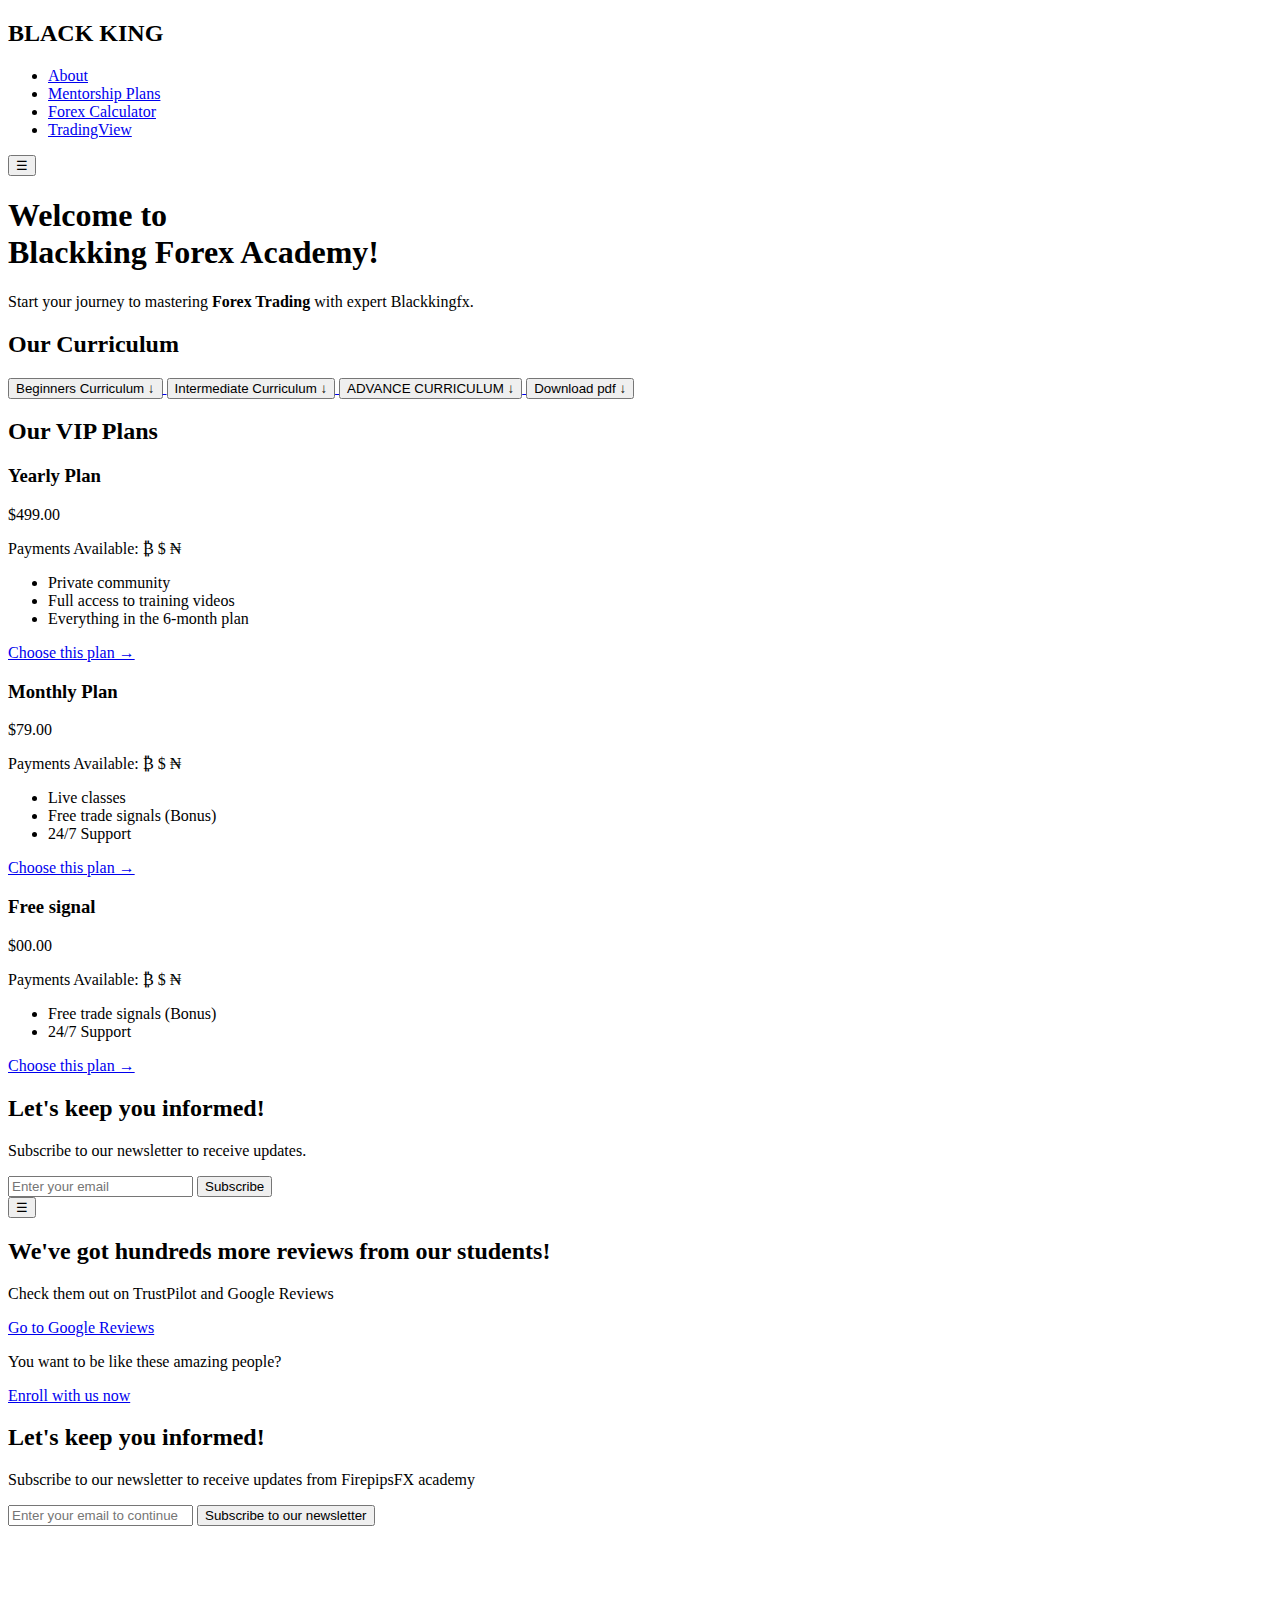
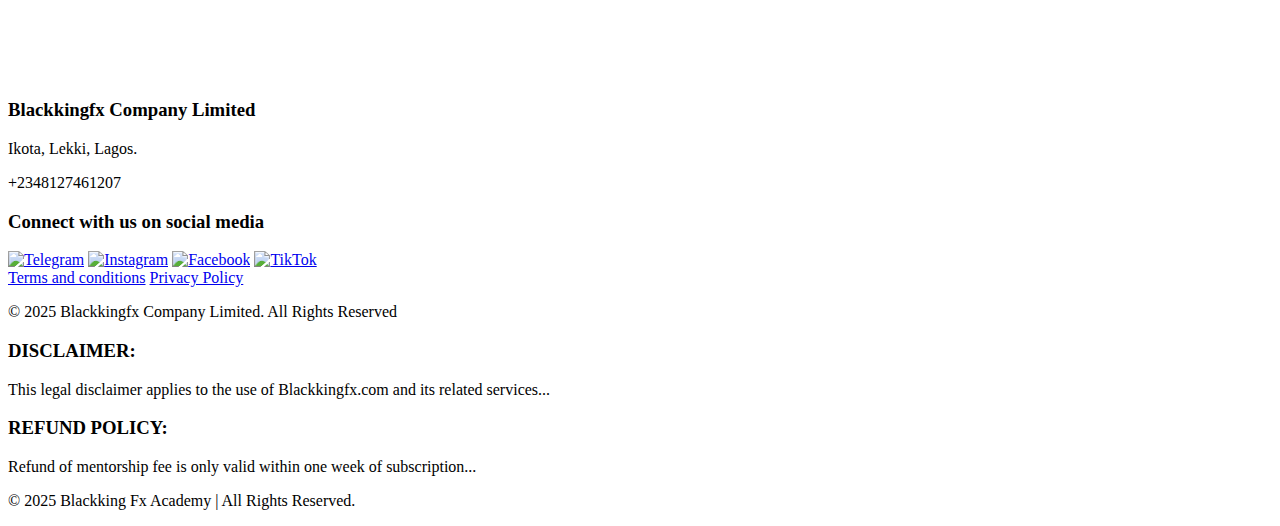
==== index.html @ 3d15aeae "Add files via upload" ====
<!DOCTYPE html>
<html lang="en">
<head>
    <meta charset="UTF-8">
    <meta name="viewport" content="width=device-width, initial-scale=1.0">
    <title>Black king Forex Academy</title>
    <link rel="stylesheet" href="page1.css">
    <script defer src="page1.js"></script>
</head>
<body>

    <!-- Header Section -->
    <header>
        <div class="logo">
            <b><H2>BLACK KING</H2></b>
        </div>
        <nav>
            <ul>
                <li><a href="../fx website/poli/page1.html">About</a>
                </li>
                <li><a href="#">Mentorship Plans</a></li>
                <li><a href="./poli/page4.html">Forex Calculator</a></li>
                <li><a href="./poli/PAGE3.html"> TradingView</a></li>
            </ul>
        </nav>
        <button class="menu-btn">☰</button>
    </header>

    <!-- Hero Section -->
    <section class="hero">
        <div class="overlay"></div>
        <div class="hero-content">
            <h1>Welcome to <br><span>Blackking Forex Academy!</span></h1>
            <p>Start your journey to mastering <strong>Forex Trading</strong> with expert Blackkingfx.</p>
            
        </div>
    </section>

    <!-- Curriculum Section -->
    <section class="curriculum">
        <h2>Our Curriculum</h2>
        <div class="grid">
            <a href="./doc/BEGINNERS CURRICULUM.pdf" Beginners Curriculum="./doc/BEGINNERS CURRICULUM.pdf">
            <button>Beginners Curriculum ↓</button>
        </a>
        <a href="./doc/INTERMEDIATE CURRICULUM.pdf" Intermediate Curriculum="./doc/INTERMEDIATE CURRICULUM.pdf">
            <button>Intermediate Curriculum ↓</button>
</a>
<a href="./doc/ADVANCE CURRICULUM.pdf" Intermediate Curriculum="./doc/ADVANCE CURRICULUM.pdf">
            <button>ADVANCE CURRICULUM ↓</button>
</a>
            <a href="./doc/BLACK-KING.docx" download="./doc/BLACK-KING.docx">
            <button>Download    pdf ↓</button>
            </a>
        </div>
    </section>

    <!-- Pricing Section -->
    <section class="pricing">
        <h2>Our VIP <span>Plans</span></h2>
        <div class="plan">
            <h3>Yearly Plan</h3>
            <p class="price">$499.00</p>
            <p>Payments Available: ₿ $ ₦</p>
            <ul>
                <li>Private community</li>
                <li>Full access to training videos</li>
                <li>Everything in the 6-month plan</li>
            </ul>
            <a href="./deposit/deposit.html" class="cta-btn">Choose this plan →</a>
        </div>
        <div class="plan">
            <h3>Monthly Plan</h3>
            <p class="price">$79.00</p>
            <p>Payments Available: ₿ $ ₦</p>
            <ul>
                
                <li>Live classes</li>
                <li>Free trade signals (Bonus)</li>
               
                <li>24/7 Support</li>
            </ul>
            <a href="./deposit/deposit.html" class="cta-btn">Choose this plan →</a>
        </div>
        <div class="plan">
            <h3>Free signal</h3>
            <p class="price">$00.00</p>
            <p>Payments Available: ₿ $ ₦</p>
            <ul>
                
                <li>Free trade signals (Bonus)</li>
               
                <li>24/7 Support</li>
            </ul>
            <a href="./whatsapp/whatsapp.html" class="cta-btn">Choose this plan →</a>
        </div>
    </section>

    <!-- Newsletter Section -->
    <section class="newsletter">
        <h2>Let's keep you <span>informed!</span></h2>
        <p>Subscribe to our newsletter to receive updates.</p>
        <form>
            <input type="email" placeholder="Enter your email">
            <button type="submit">Subscribe</button>
        </form>
    </section>
    <header>
        
        <nav>
            <button class="menu-btn">&#9776;</button>
        </nav>
    </header>

    <section class="reviews">
        <h2>We've got hundreds more reviews from our students!</h2>
        <p>Check them out on TrustPilot and Google Reviews</p>
        <div class="review-links">
            <a href="https://www.instagram.com/black_king_himself/" class="google">Go to Google Reviews</a>
        </div>
        <div class="cta">
            <p>You want to be like these amazing people?</p>
            <a href="deposit/deposit.html" class="enroll-btn">Enroll with us now</a>
        </div>
    </section>

    <section class="newsletter">
        <h2>Let's keep you <span>informed!</span></h2>
        <p>Subscribe to our newsletter to receive updates from FirepipsFX academy</p>
        <form>
            <input type="email" placeholder="Enter your email to continue">
            <button type="submit">Subscribe to our newsletter</button>
        </form>
    </section>

    <footer>
        <div class="footer-links">
            <video autoplay loop muted>
                <source src="./img/bg-chc.mp4" type="video/mp4">
            </video>
           
        </div>

        <div class="contact">
            <h3>Blackkingfx Company Limited</h3>
            <p>Ikota, Lekki, Lagos.</p>
            <p>+2348127461207</p>
        </div>

        <div class="social-media">
            <h3>Connect with us on social media</h3>
            <div class="icons">
                <a href="https://t.me/Black_king207"><img src="./img/telegram-logo-telegram-icon-transparent-telegram-icon-rounded-free-png.webp" alt="Telegram"></a>
                <a href="https://www.instagram.com/black_king_himself?igsh=MTcyZ3lva2tya2U4aw%3D%3D&utm_source=qr"><img src="./img/instagram-logo-instagram-icon-transparent-free-png.webp" alt="Instagram"></a>
                <a href="https://www.facebook.com/share/18bbsJBydD/?mibextid=wwXIfr"><img src="./img/OIP.jpeg" alt="Facebook"></a>
                <a href="https://www.tiktok.com/@black_king_real?_t=ZM-8v2HAKqWC9P&_r=1"><img src="./img/R.png" alt="TikTok"></a>
            </div>
        </div>

        <div class="legal">
            <a href="#">Terms and conditions</a>
            <a href="#">Privacy Policy</a>
            <p>&copy; 2025 Blackkingfx Company Limited. All Rights Reserved</p>
        </div>

        <div class="disclaimer">
            <h3>DISCLAIMER:</h3>
            <p>This legal disclaimer applies to the use of  Blackkingfx.com and its related services...</p>
        </div>

        <div class="refund-policy">
            <h3>REFUND POLICY:</h3>
            <p>Refund of mentorship fee is only valid within one week of subscription...</p>
        </div>
    </footer>


    <!-- Footer Section -->
    <footer>
        <p>© 2025 Blackking Fx Academy | All Rights Reserved.</p>
    </footer>

</body>
</html>
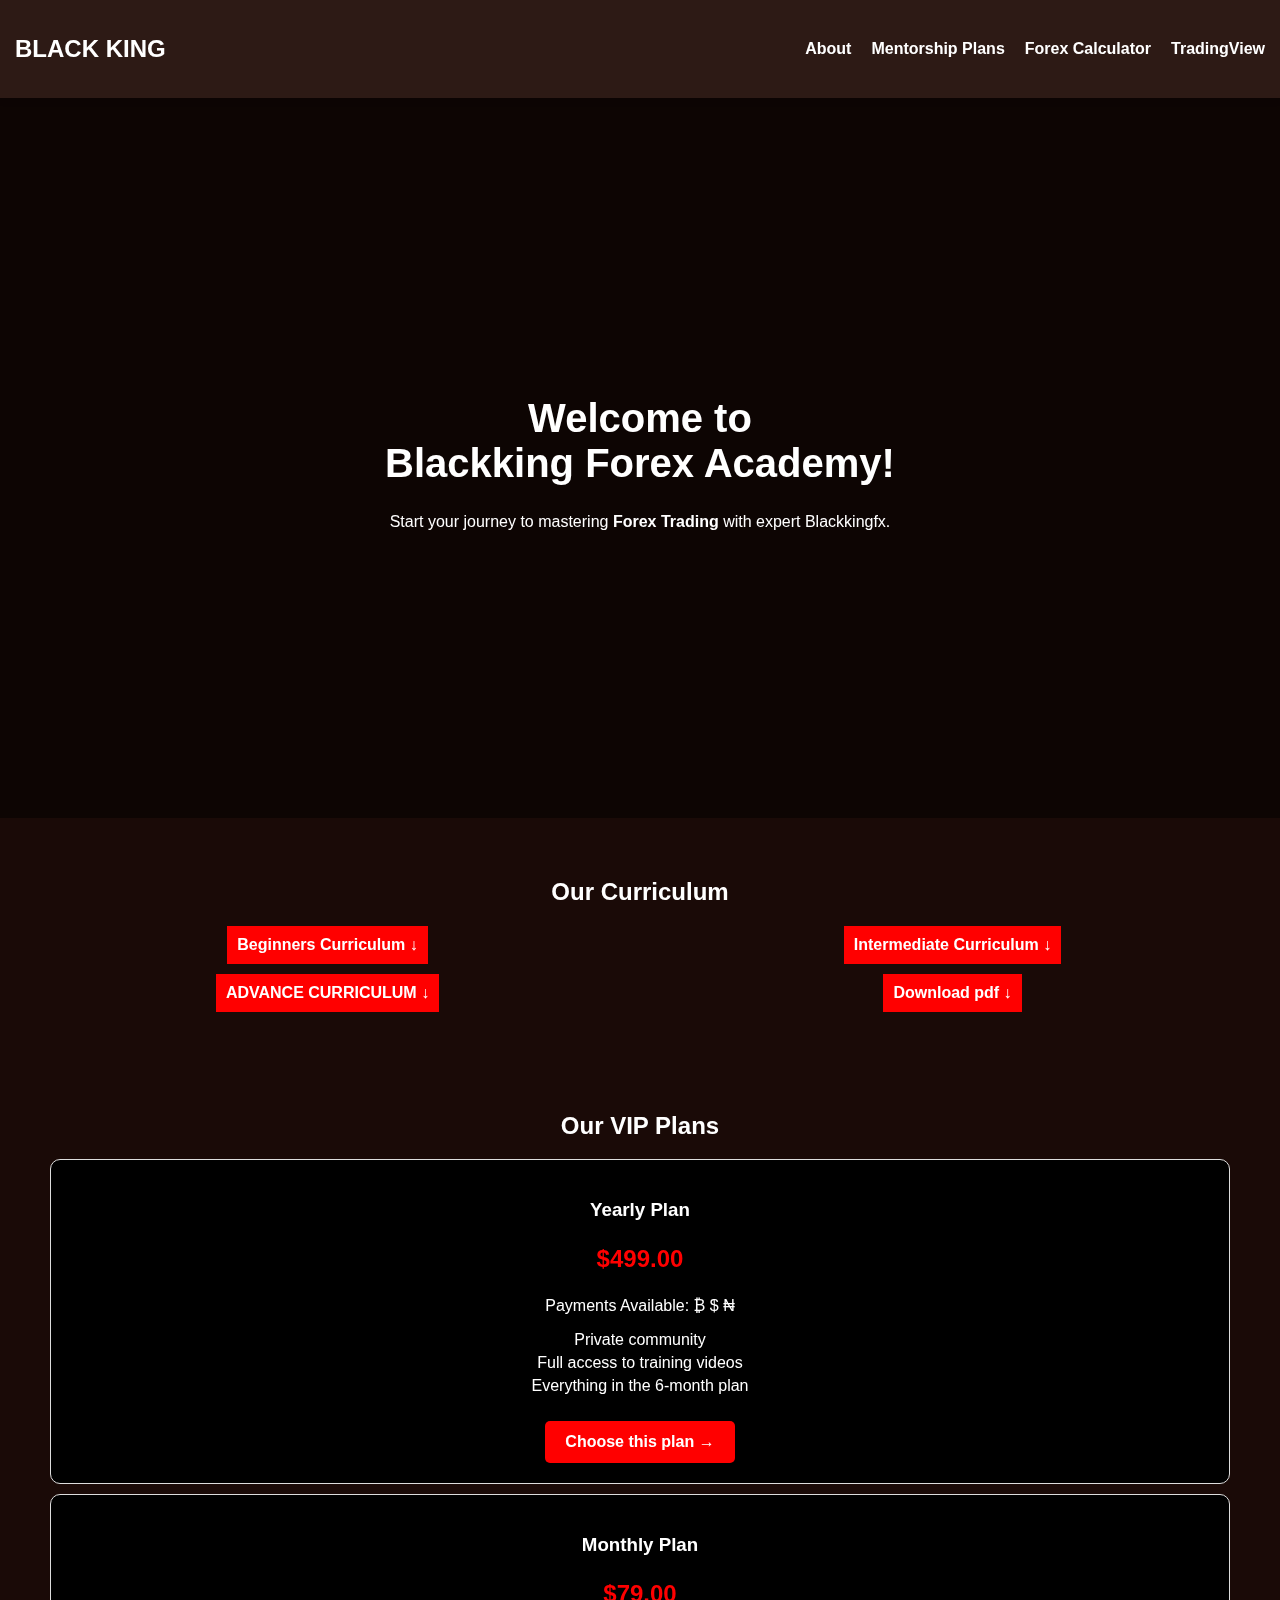
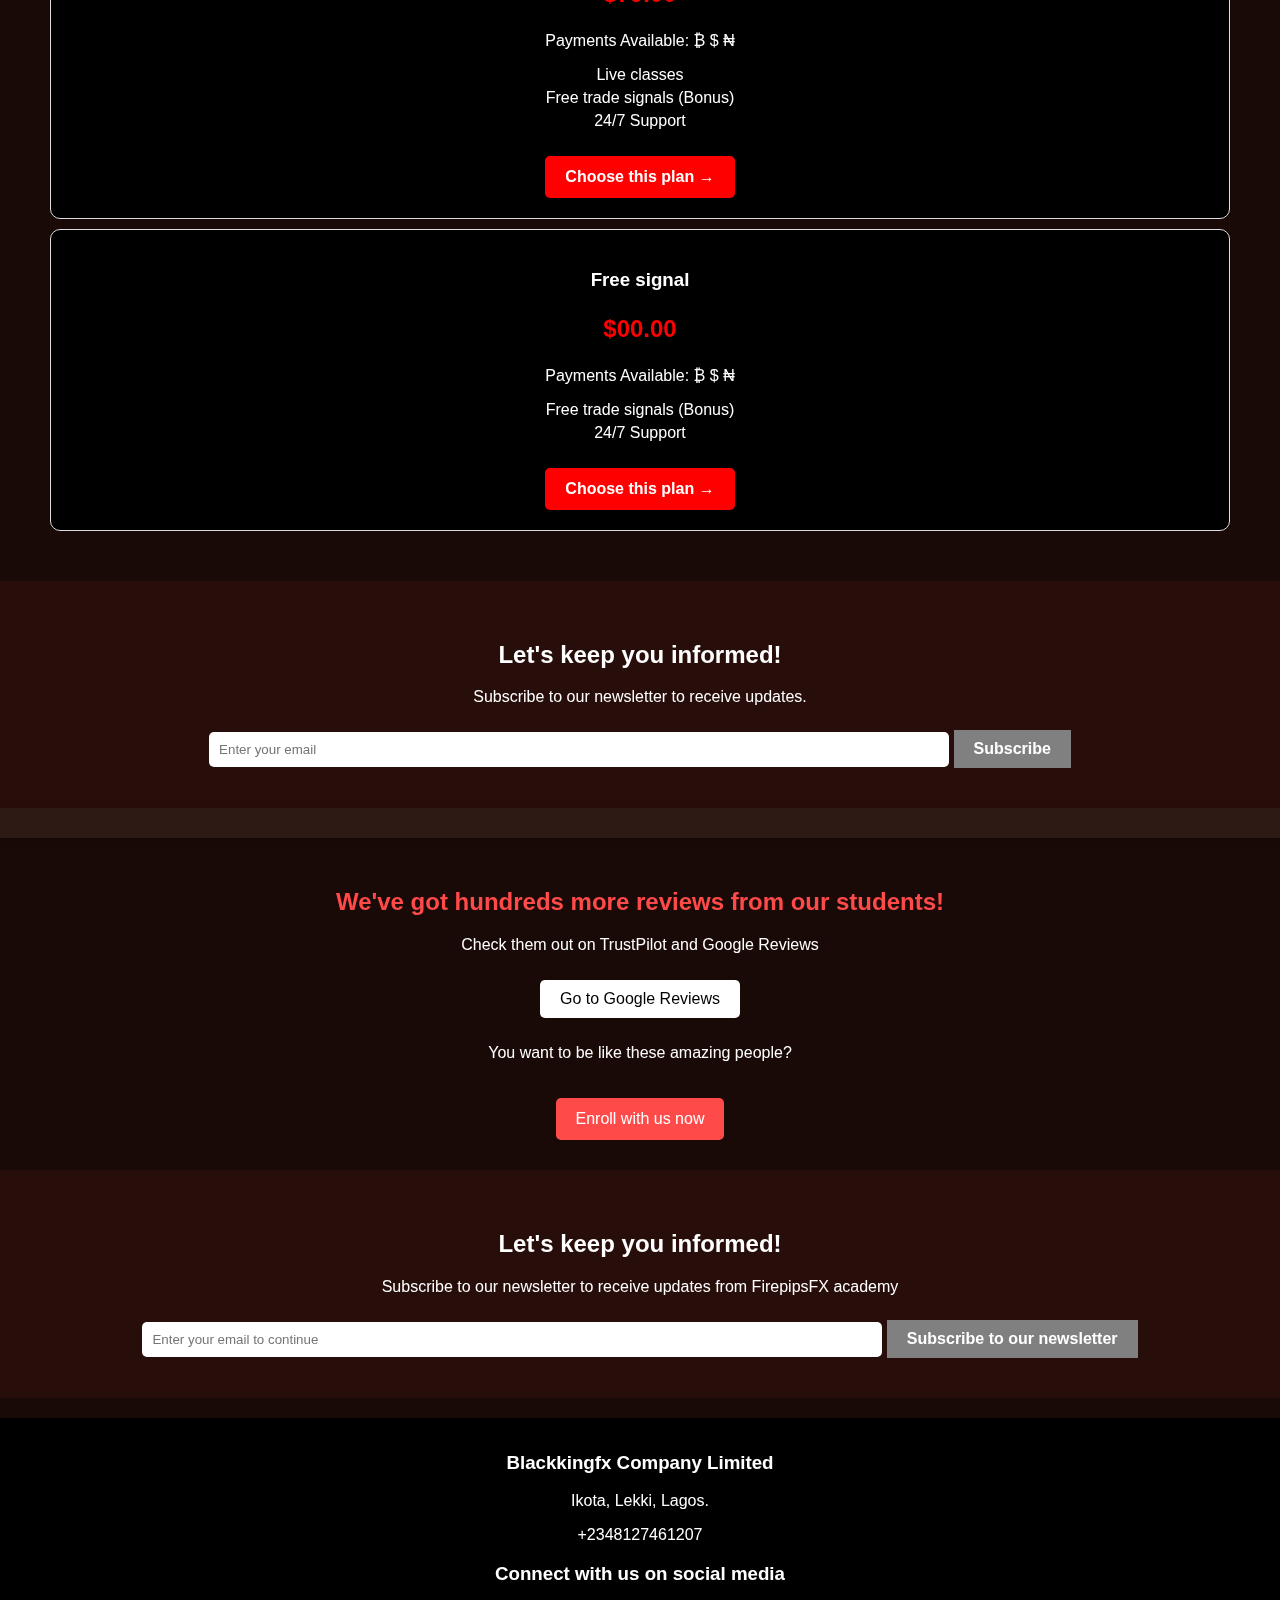
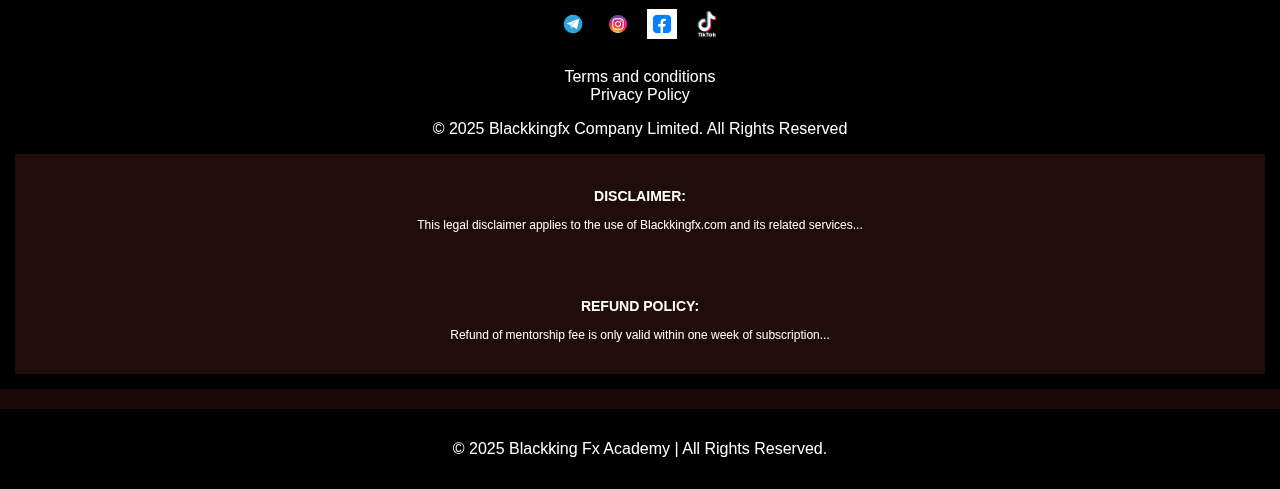
==== commit 6d77a6bf: "Update index.html" ====
--- a/index.html
+++ b/index.html
@@ -16,11 +16,11 @@
         </div>
         <nav>
             <ul>
-                <li><a href="../fx website/poli/page1.html">About</a>
+                <li><a href="page1.html">About</a>
                 </li>
-                <li><a href="#">Mentorship Plans</a></li>
-                <li><a href="./poli/page4.html">Forex Calculator</a></li>
-                <li><a href="./poli/PAGE3.html"> TradingView</a></li>
+                <li><a href="deposit.html">Mentorship Plans</a></li>
+                <li><a href="page4.html">Forex Calculator</a></li>
+                <li><a href="PAGE3.html"> TradingView</a></li>
             </ul>
         </nav>
         <button class="menu-btn">☰</button>
@@ -40,16 +40,16 @@
     <section class="curriculum">
         <h2>Our Curriculum</h2>
         <div class="grid">
-            <a href="./doc/BEGINNERS CURRICULUM.pdf" Beginners Curriculum="./doc/BEGINNERS CURRICULUM.pdf">
+            <a href="BEGINNERS CURRICULUM.pdf" Beginners Curriculum="BEGINNERS CURRICULUM.pdf">
             <button>Beginners Curriculum ↓</button>
         </a>
-        <a href="./doc/INTERMEDIATE CURRICULUM.pdf" Intermediate Curriculum="./doc/INTERMEDIATE CURRICULUM.pdf">
+        <a href="INTERMEDIATE CURRICULUM.pdf" Intermediate Curriculum="INTERMEDIATE CURRICULUM.pdf">
             <button>Intermediate Curriculum ↓</button>
 </a>
-<a href="./doc/ADVANCE CURRICULUM.pdf" Intermediate Curriculum="./doc/ADVANCE CURRICULUM.pdf">
+<a href="ADVANCE CURRICULUM.pdf" Intermediate Curriculum="ADVANCE CURRICULUM.pdf">
             <button>ADVANCE CURRICULUM ↓</button>
 </a>
-            <a href="./doc/BLACK-KING.docx" download="./doc/BLACK-KING.docx">
+            <a href="BLACK-KING.docx" download="BLACK-KING.docx">
             <button>Download    pdf ↓</button>
             </a>
         </div>
@@ -67,7 +67,7 @@
                 <li>Full access to training videos</li>
                 <li>Everything in the 6-month plan</li>
             </ul>
-            <a href="./deposit/deposit.html" class="cta-btn">Choose this plan →</a>
+            <a href="deposit.html" class="cta-btn">Choose this plan →</a>
         </div>
         <div class="plan">
             <h3>Monthly Plan</h3>
@@ -80,7 +80,7 @@
                
                 <li>24/7 Support</li>
             </ul>
-            <a href="./deposit/deposit.html" class="cta-btn">Choose this plan →</a>
+            <a href="deposit.html" class="cta-btn">Choose this plan →</a>
         </div>
         <div class="plan">
             <h3>Free signal</h3>
@@ -92,7 +92,7 @@
                
                 <li>24/7 Support</li>
             </ul>
-            <a href="./whatsapp/whatsapp.html" class="cta-btn">Choose this plan →</a>
+            <a href="whatsapp.html" class="cta-btn">Choose this plan →</a>
         </div>
     </section>
 
@@ -136,7 +136,7 @@
     <footer>
         <div class="footer-links">
             <video autoplay loop muted>
-                <source src="./img/bg-chc.mp4" type="video/mp4">
+                <source src="bg-chc.mp4" type="video/mp4">
             </video>
            
         </div>
@@ -150,10 +150,10 @@
         <div class="social-media">
             <h3>Connect with us on social media</h3>
             <div class="icons">
-                <a href="https://t.me/Black_king207"><img src="./img/telegram-logo-telegram-icon-transparent-telegram-icon-rounded-free-png.webp" alt="Telegram"></a>
-                <a href="https://www.instagram.com/black_king_himself?igsh=MTcyZ3lva2tya2U4aw%3D%3D&utm_source=qr"><img src="./img/instagram-logo-instagram-icon-transparent-free-png.webp" alt="Instagram"></a>
-                <a href="https://www.facebook.com/share/18bbsJBydD/?mibextid=wwXIfr"><img src="./img/OIP.jpeg" alt="Facebook"></a>
-                <a href="https://www.tiktok.com/@black_king_real?_t=ZM-8v2HAKqWC9P&_r=1"><img src="./img/R.png" alt="TikTok"></a>
+                <a href="https://t.me/Black_king207"><img src="telegram-logo-telegram-icon-transparent-telegram-icon-rounded-free-png.webp" alt="Telegram"></a>
+                <a href="https://www.instagram.com/black_king_himself?igsh=MTcyZ3lva2tya2U4aw%3D%3D&utm_source=qr"><img src="instagram-logo-instagram-icon-transparent-free-png.webp" alt="Instagram"></a>
+                <a href="https://www.facebook.com/share/18bbsJBydD/?mibextid=wwXIfr"><img src="OIP.jpeg" alt="Facebook"></a>
+                <a href="https://www.tiktok.com/@black_king_real?_t=ZM-8v2HAKqWC9P&_r=1"><img src="R.png" alt="TikTok"></a>
             </div>
         </div>
 
--- a/page1.css
+++ b/page1.css
@@ -0,0 +1,277 @@
+/* Global Styles */
+body {
+    font-family: Arial, sans-serif;
+    margin: 0;
+    padding: 0;
+    background-color: #1a0a07;
+    color: white;
+    position: relative;
+    margin: 0;
+    overflow: -moz-hidden-unscrollable;
+   
+}
+
+
+/* Header */
+header {
+    display: flex;
+    justify-content: space-between;
+    align-items: center;
+    padding: 15px 20px;
+    background: white;
+    box-shadow: 0 2px 10px rgba(0, 0, 0, 0.1);
+}
+video {
+    position: fixed;
+    top: 0;
+    left: 0;
+    width: 100vw;
+    height: 100vh;
+    object-fit: cover;
+    z-index: -1;
+}
+.logo img {
+    height: 40px;
+
+}
+
+
+nav ul {
+    list-style: none;
+    display: flex;
+    gap: 20px;
+}
+nav ul li a {
+    text-decoration: none;
+    color: white;
+    font-weight: bold;
+
+}
+.menu-btn {
+    display: none;
+}
+
+/* Hero Section */
+.hero {
+    background: url('hero.jpg') no-repeat center center/cover;
+    height: 80vh;
+    display: flex;
+    align-items: center;
+    justify-content: center;
+    text-align: center;
+    color: white;
+    position: relative;
+}
+.hero .overlay {
+    position: absolute;
+    width: 100%;
+    height: 100%;
+    background: rgba(0, 0, 0, 0.5);
+}
+.hero-content {
+    position: relative;
+    z-index: 2;
+}
+.hero h1 {
+    font-size: 40px;
+}
+.cta-btn {
+    background: red;
+    color: white;
+    padding: 12px 20px;
+    text-decoration: none;
+    font-weight: bold;
+    display: inline-block;
+    margin-top: 10px;
+    border-radius: 5px;
+}
+
+/* Curriculum */
+.curriculum {
+    text-align: center;
+    padding: 40px 20px;
+}
+.grid {
+    display: grid;
+    grid-template-columns: repeat(2, 1fr);
+    gap: 10px;
+}
+button {
+    padding: 15px;
+    border: none;
+    font-size: 16px;
+    cursor: pointer;
+    background: #f8d7da;
+    color: black;
+    font-weight: bold;
+}
+.download {
+    background: red;
+    color: white;
+}
+
+/* Pricing */
+.pricing {
+    text-align: center;
+    padding: 40px;
+}
+.plan {
+    border: 1px solid #ddd;
+    padding: 20px;
+    margin: 10px;
+    border-radius: 10px;
+    background: black;
+    
+}
+.price {
+    font-size: 24px;
+    font-weight: bold;
+    color: red;
+}
+ul {
+    list-style: none;
+    padding: 0;
+}
+ul li {
+    margin: 5px 0;
+}
+
+/* Newsletter */
+.newsletter {
+    background: #222;
+    color: white;
+    padding: 30px;
+    text-align: center;
+}
+input {
+    padding: 10px;
+    width: 60%;
+    margin-top: 10px;
+}
+button {
+    padding: 10px;
+    background: red;
+    color: white;
+    border: none;
+    font-weight: bold;
+}
+
+header {
+    display: flex;
+    justify-content: space-between;
+    align-items: center;
+    padding: 15px;
+    background-color: #2d1a15;
+}
+
+.logo img {
+    height: 50px;
+}
+
+.menu-btn {
+    font-size: 24px;
+    background: none;
+    border: none;
+    color: white;
+}
+
+.reviews {
+    text-align: center;
+    padding: 30px;
+}
+
+.reviews h2 {
+    color: #ff4a4a;
+}
+
+.review-links a {
+    display: inline-block;
+    margin: 10px;
+    padding: 10px 20px;
+    background: white;
+    color: black;
+    text-decoration: none;
+    border-radius: 5px;
+}
+
+.enroll-btn {
+    display: inline-block;
+    margin-top: 20px;
+    padding: 12px 20px;
+    background: #ff4a4a;
+    color: white;
+    text-decoration: none;
+    border-radius: 5px;
+}
+
+.newsletter {
+    text-align: center;
+    padding: 40px;
+    background: #280e0a;
+}
+
+.newsletter form input {
+    width: 60%;
+    padding: 10px;
+    border-radius: 5px;
+    border: none;
+}
+
+.newsletter form button {
+    padding: 10px 20px;
+    background: gray;
+    color: white;
+    border: none;
+    cursor: pointer;
+}
+
+footer {
+    padding: 30px;
+    background: #140807;
+}
+
+.footer-links ul {
+    list-style: none;
+    padding: 0;
+}
+
+.footer-links li a {
+    color: white;
+    text-decoration: none;
+}
+
+.contact, .social-media {
+    text-align: center;
+}
+
+.social-media .icons img {
+    width: 30px;
+    margin: 5px;
+}
+
+.legal {
+    text-align: center;
+    margin-top: 20px;
+}
+
+.legal a {
+    display: block;
+    color: white;
+    text-decoration: none;
+}
+
+.disclaimer, .refund-policy {
+    padding: 20px;
+    background: #200d09;
+    font-size: 12px;
+}
+
+
+/* Footer */
+footer {
+    background: black;
+    color: white;
+    text-align: center;
+    padding: 15px;
+    margin-top: 20px;
+}
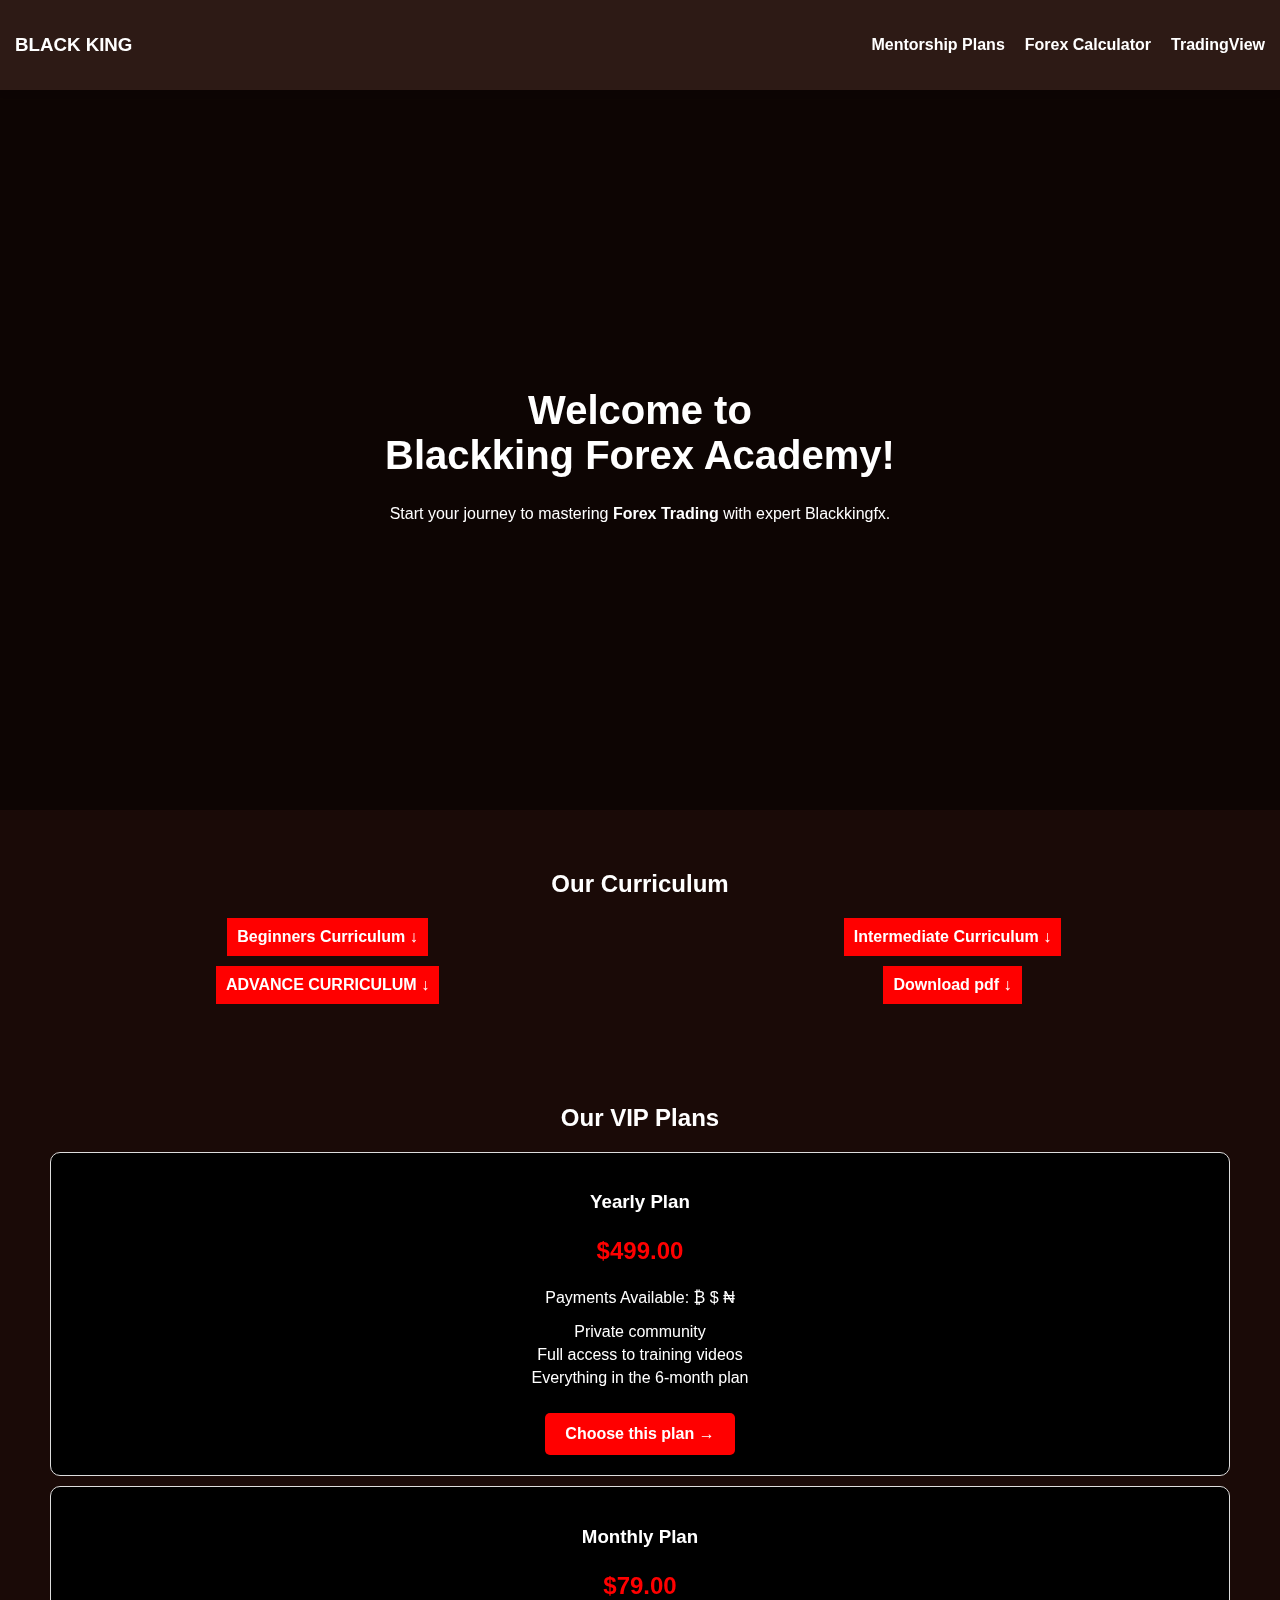
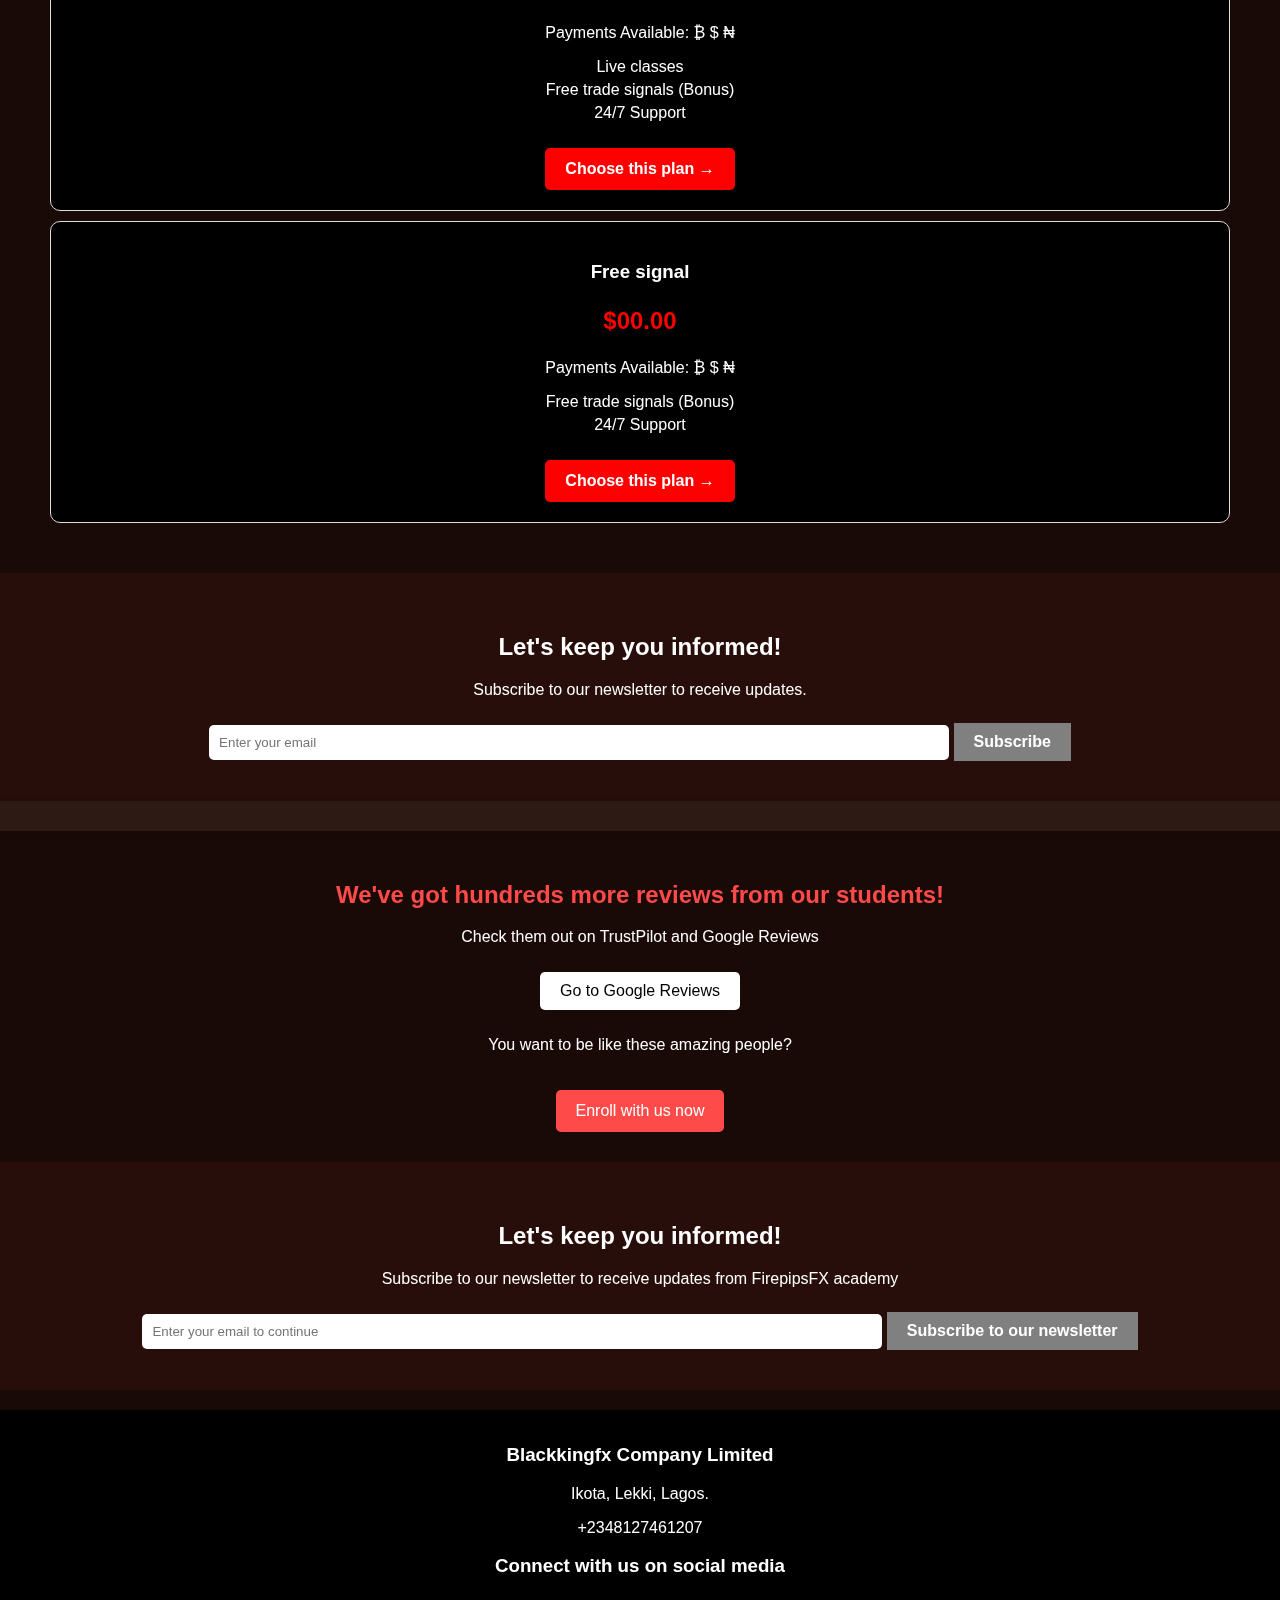
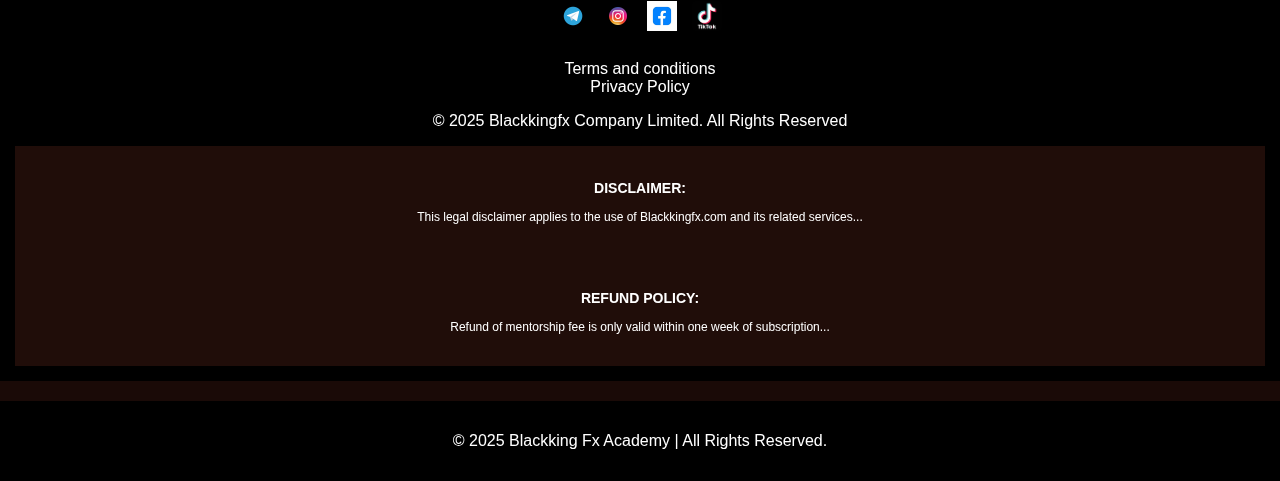
==== commit e0deb60d: "Update index.html" ====
--- a/index.html
+++ b/index.html
@@ -12,12 +12,10 @@
     <!-- Header Section -->
     <header>
         <div class="logo">
-            <b><H2>BLACK KING</H2></b>
+            <b><H3>BLACK KING</H3></b>
         </div>
         <nav>
             <ul>
-                <li><a href="page1.html">About</a>
-                </li>
                 <li><a href="deposit.html">Mentorship Plans</a></li>
                 <li><a href="page4.html">Forex Calculator</a></li>
                 <li><a href="PAGE3.html"> TradingView</a></li>
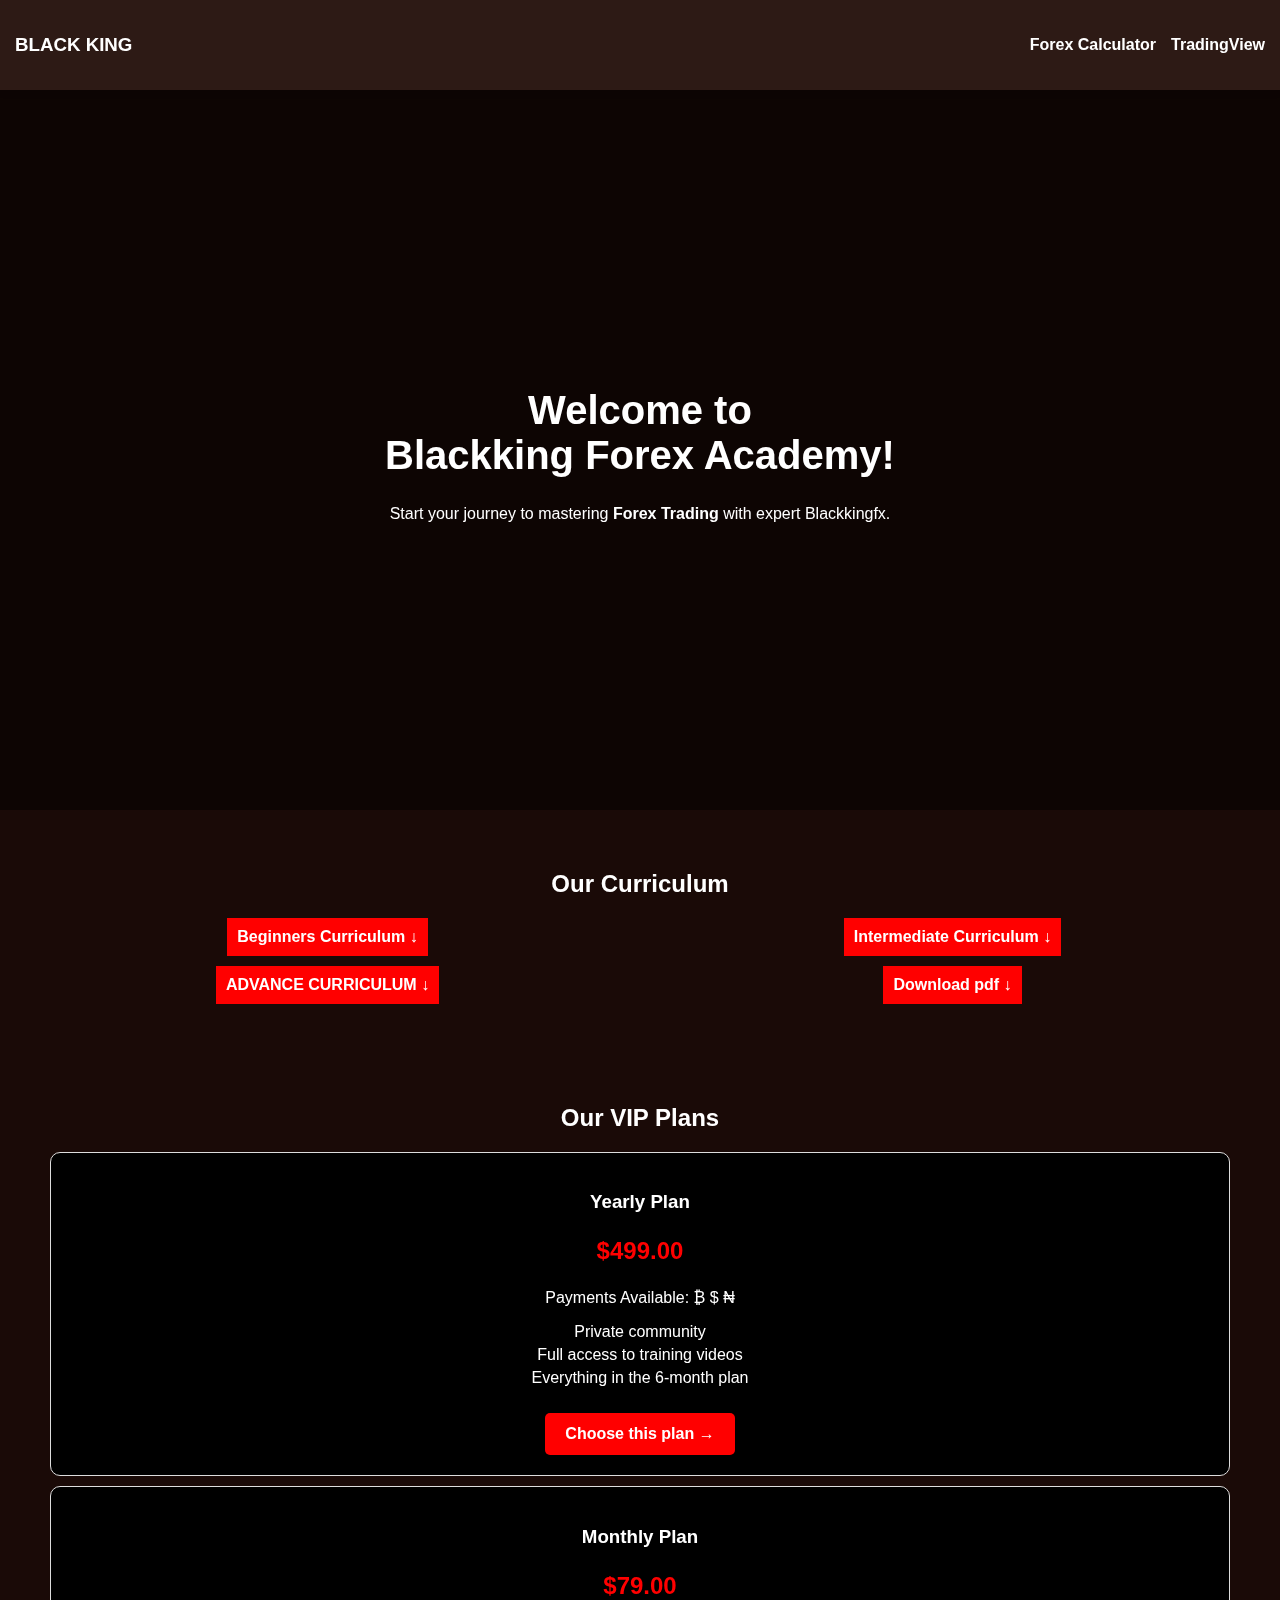
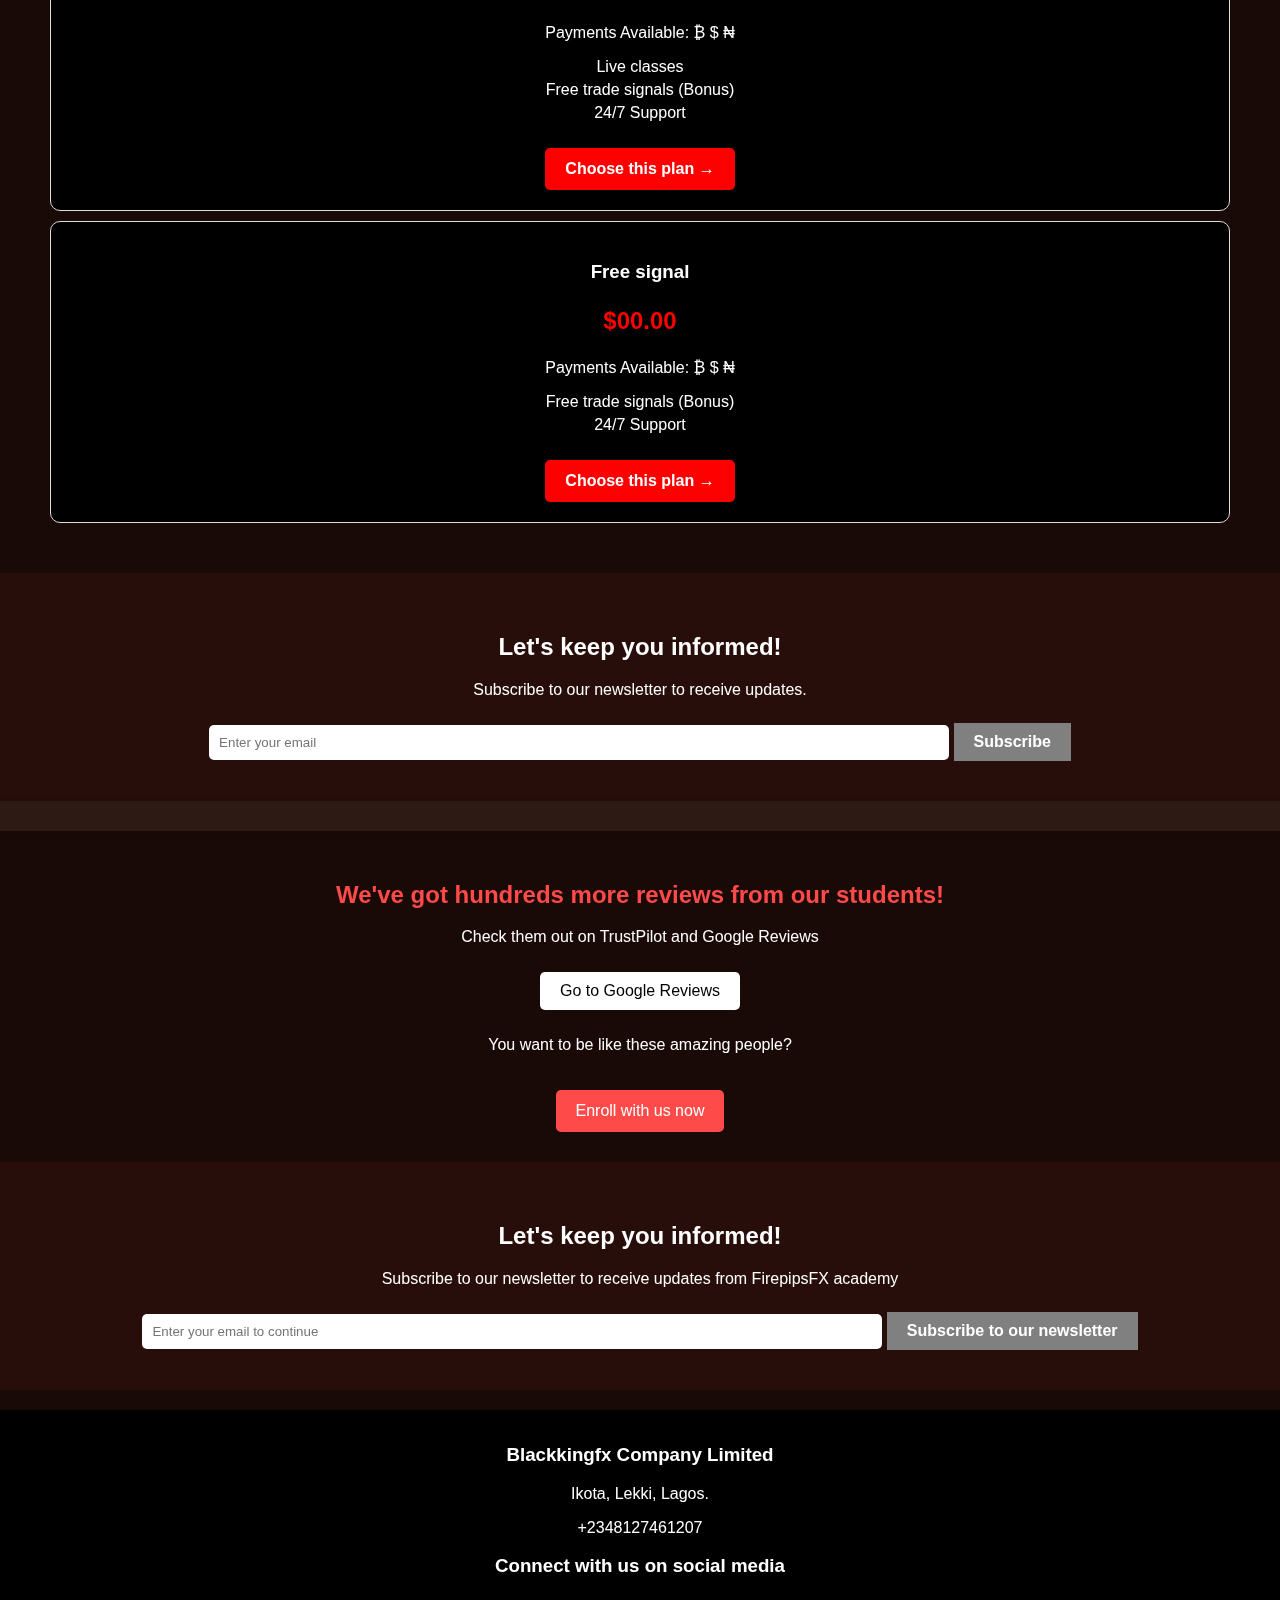
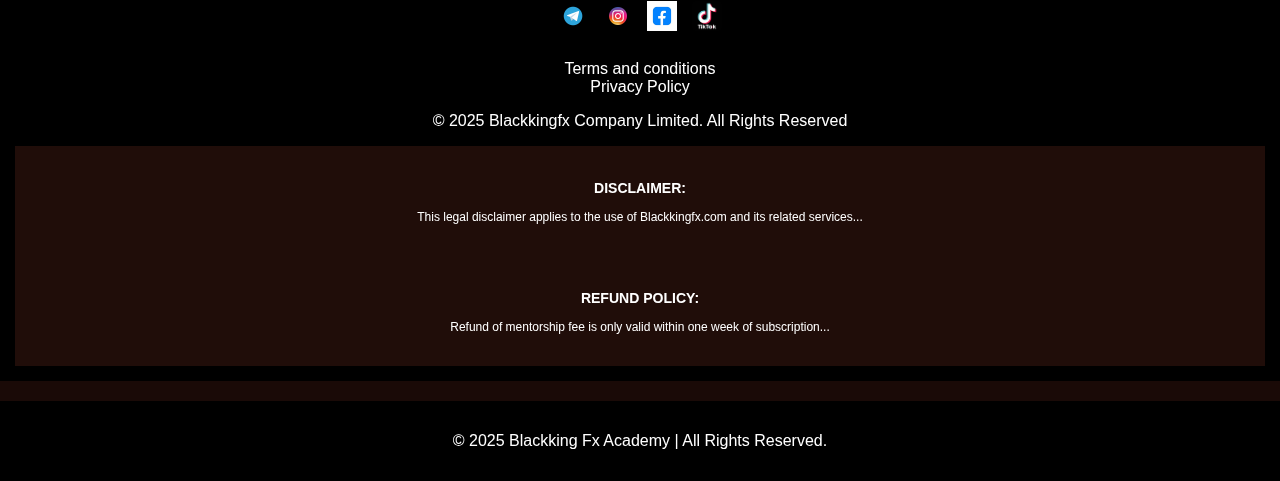
==== commit 6ead792c: "Update index.html" ====
--- a/index.html
+++ b/index.html
@@ -16,7 +16,6 @@
         </div>
         <nav>
             <ul>
-                <li><a href="deposit.html">Mentorship Plans</a></li>
                 <li><a href="page4.html">Forex Calculator</a></li>
                 <li><a href="PAGE3.html"> TradingView</a></li>
             </ul>
@@ -177,6 +176,7 @@
     <footer>
         <p>© 2025 Blackking Fx Academy | All Rights Reserved.</p>
     </footer>
+     <script defer src="page1.js"></script>
 
 </body>
 </html>
--- a/page1.css
+++ b/page1.css
@@ -39,7 +39,7 @@
 nav ul {
     list-style: none;
     display: flex;
-    gap: 20px;
+    gap: 15px;
 }
 nav ul li a {
     text-decoration: none;
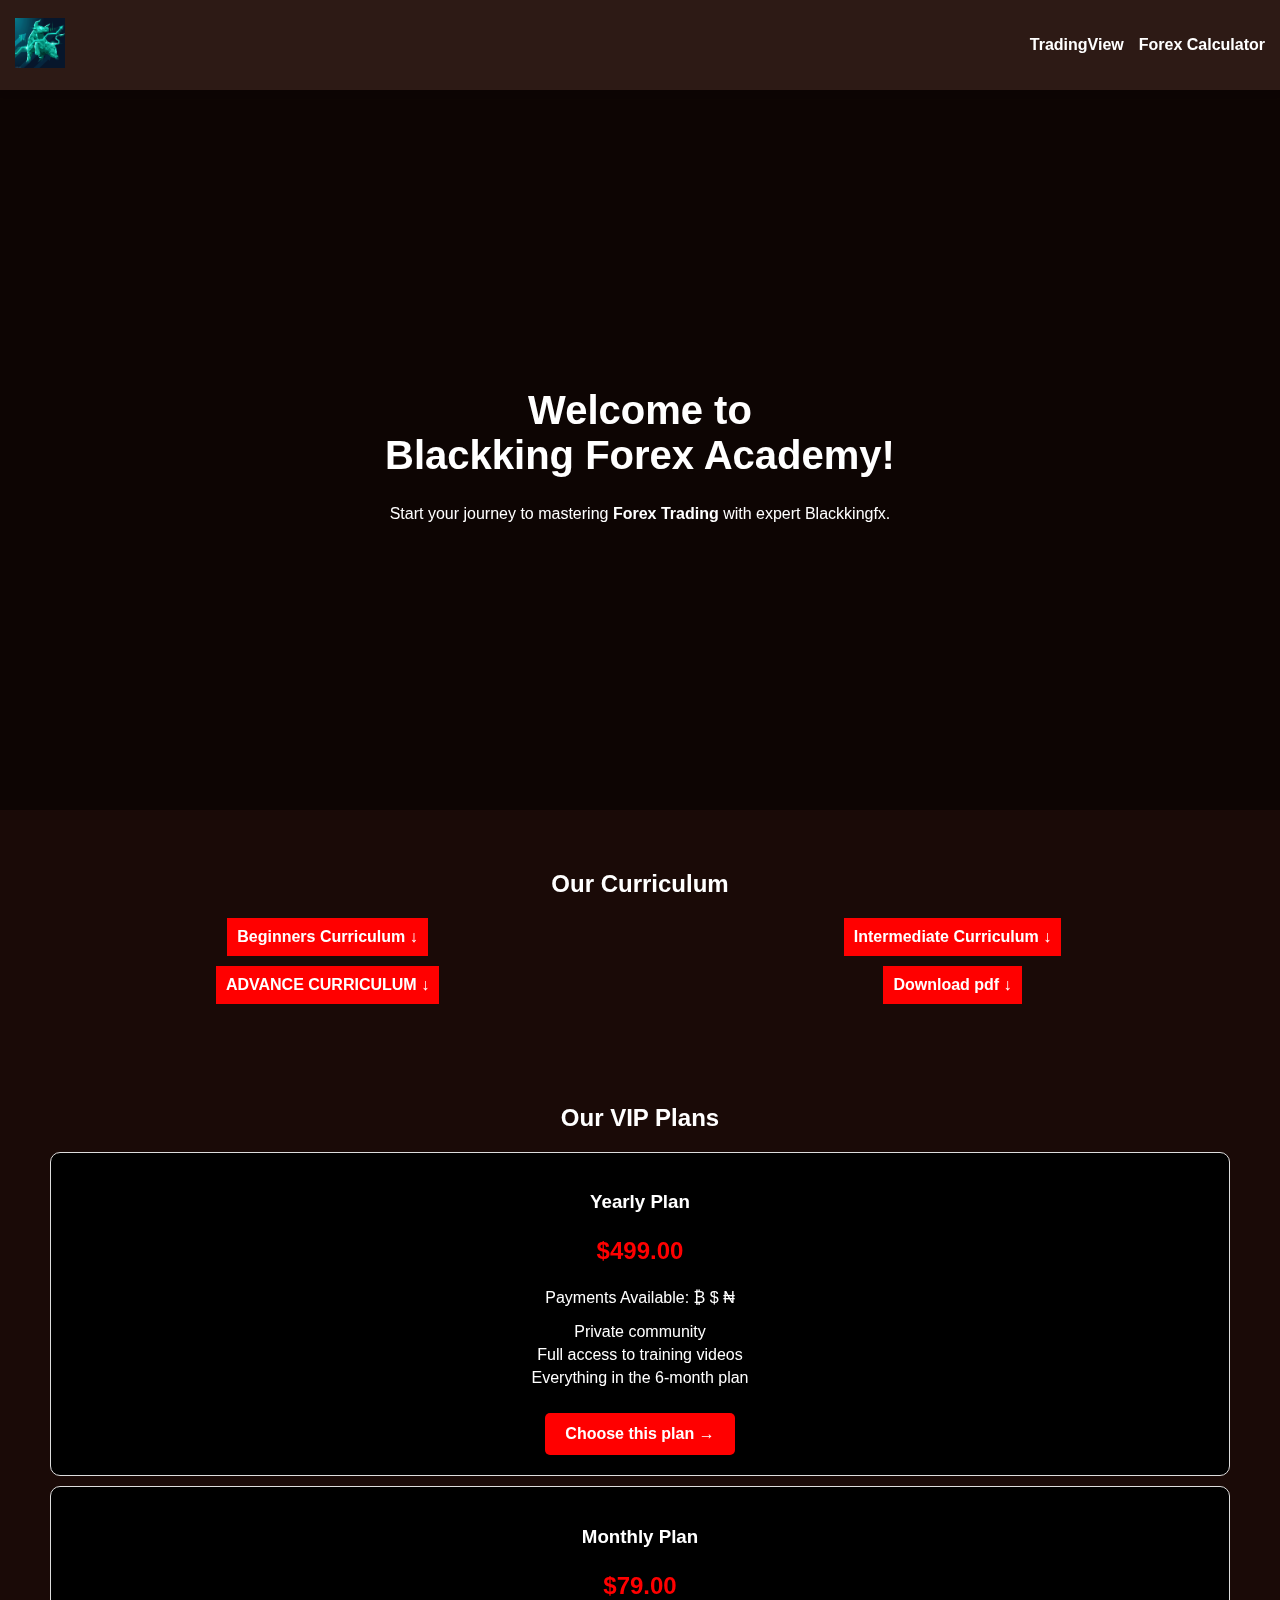
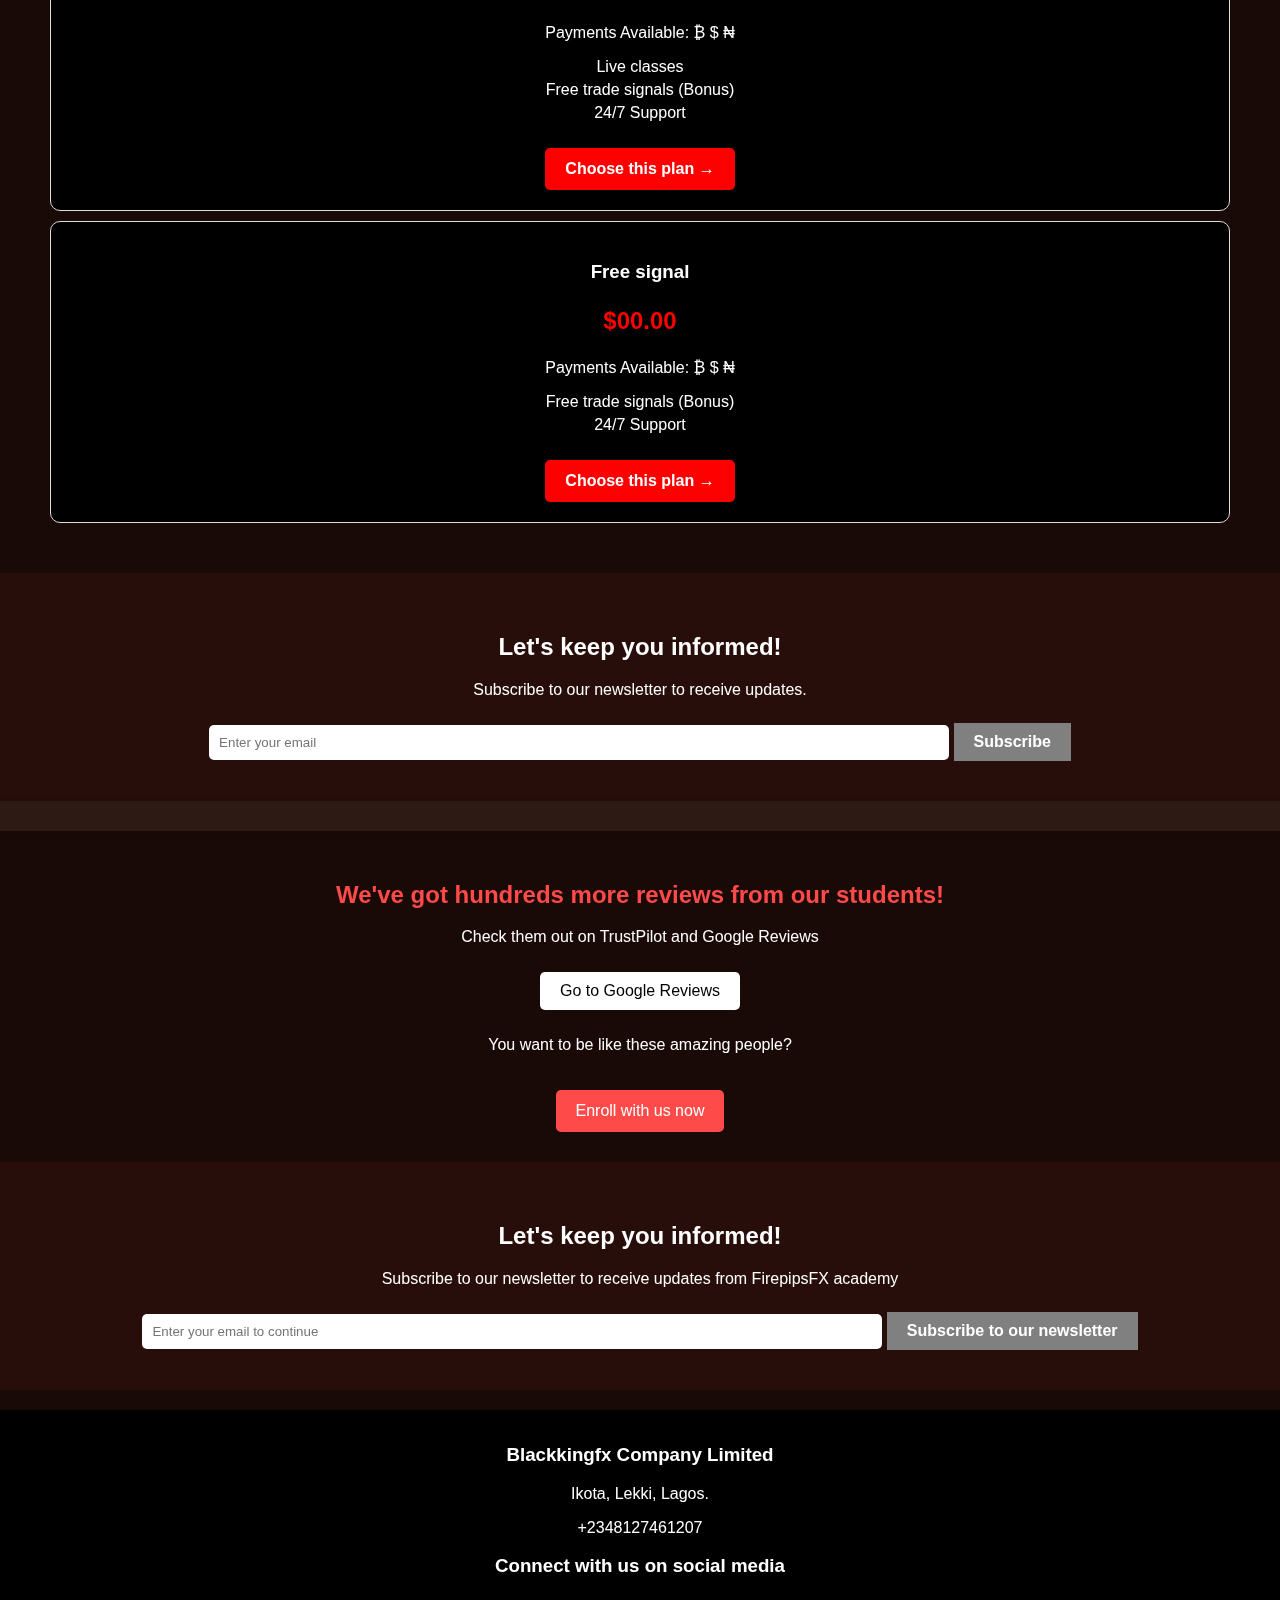
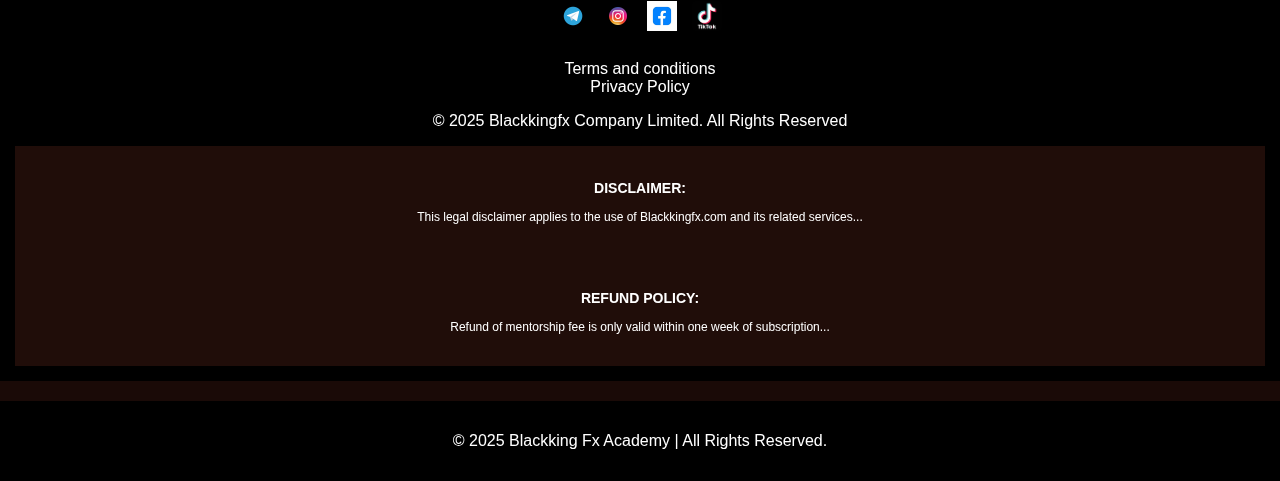
==== commit 6f6707d3: "Update index.html" ====
--- a/index.html
+++ b/index.html
@@ -12,12 +12,13 @@
     <!-- Header Section -->
     <header>
         <div class="logo">
-            <b><H3>BLACK KING</H3></b>
+         <img src="forex.gif" alt="Logo" class="logo-img">
         </div>
         <nav>
             <ul>
+                <li><a href="PAGE3.html"> TradingView</a></li>
                 <li><a href="page4.html">Forex Calculator</a></li>
-                <li><a href="PAGE3.html"> TradingView</a></li>
+                
             </ul>
         </nav>
         <button class="menu-btn">☰</button>
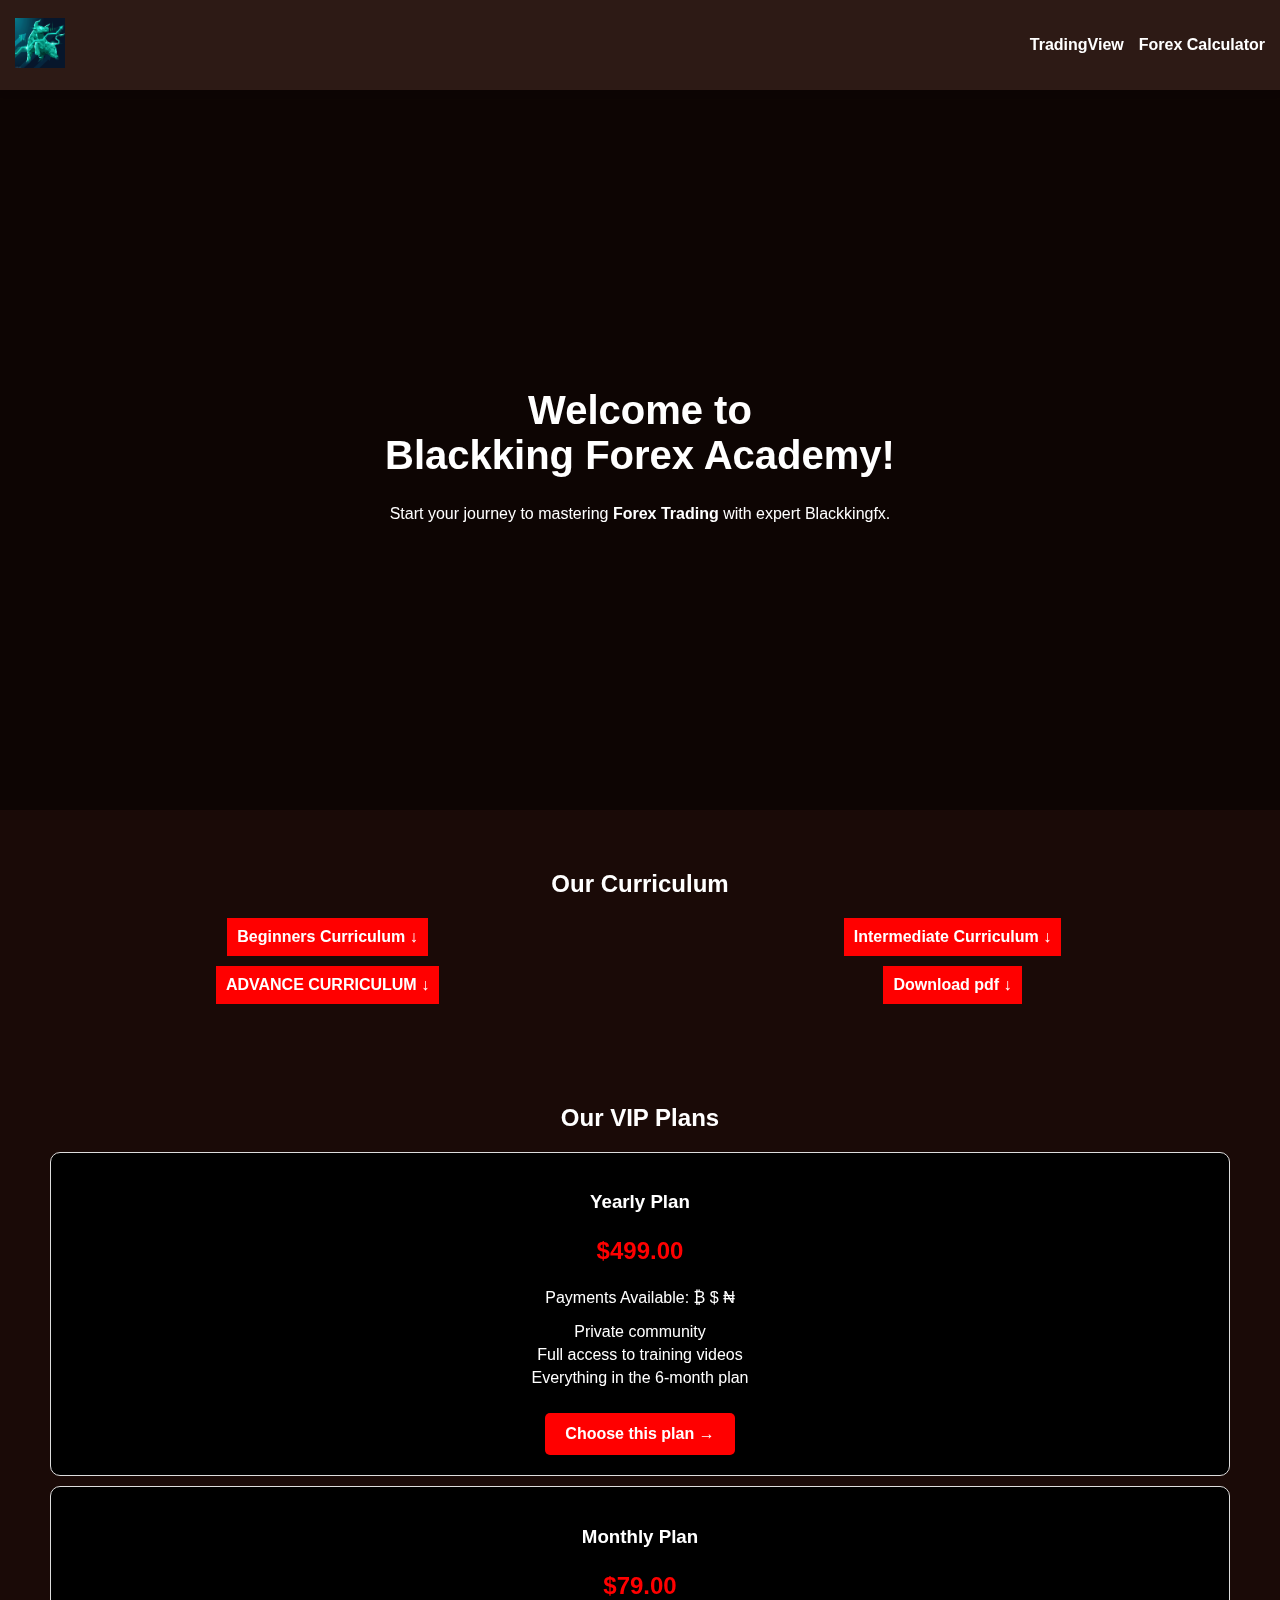
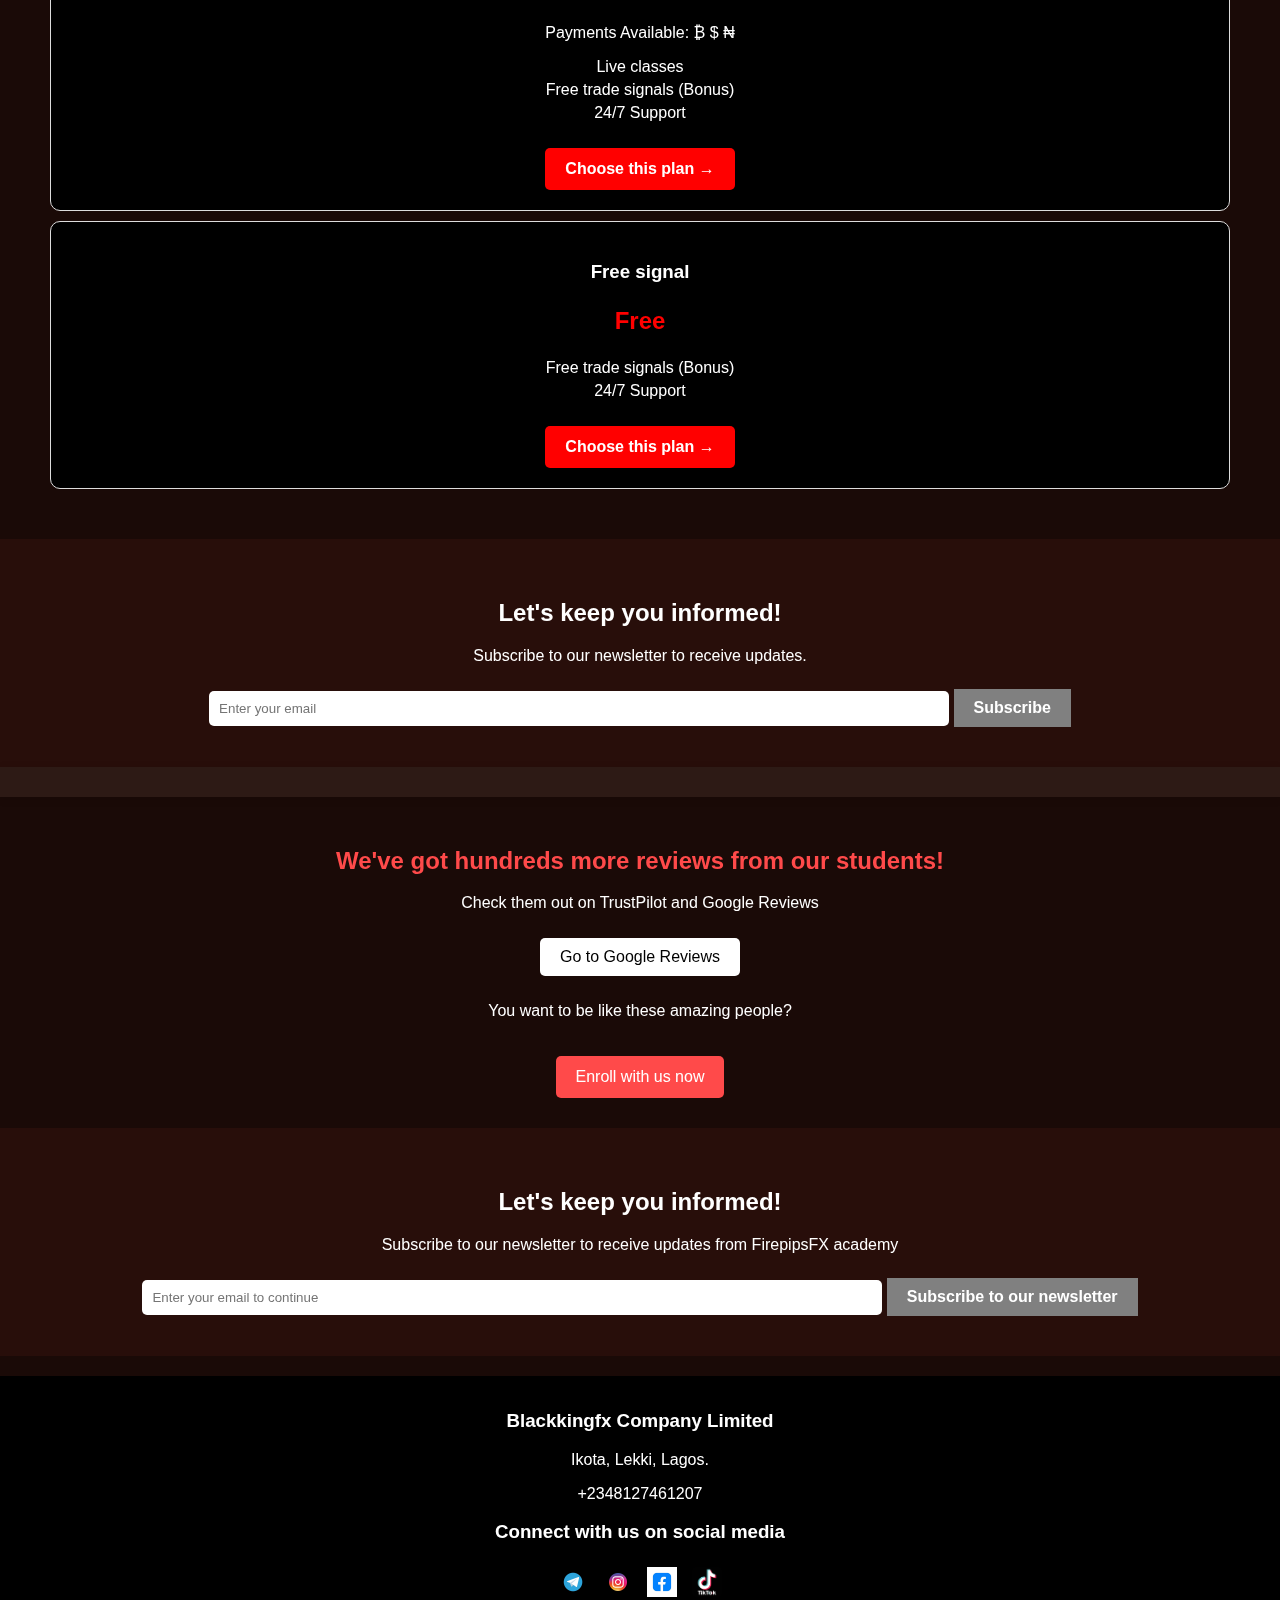
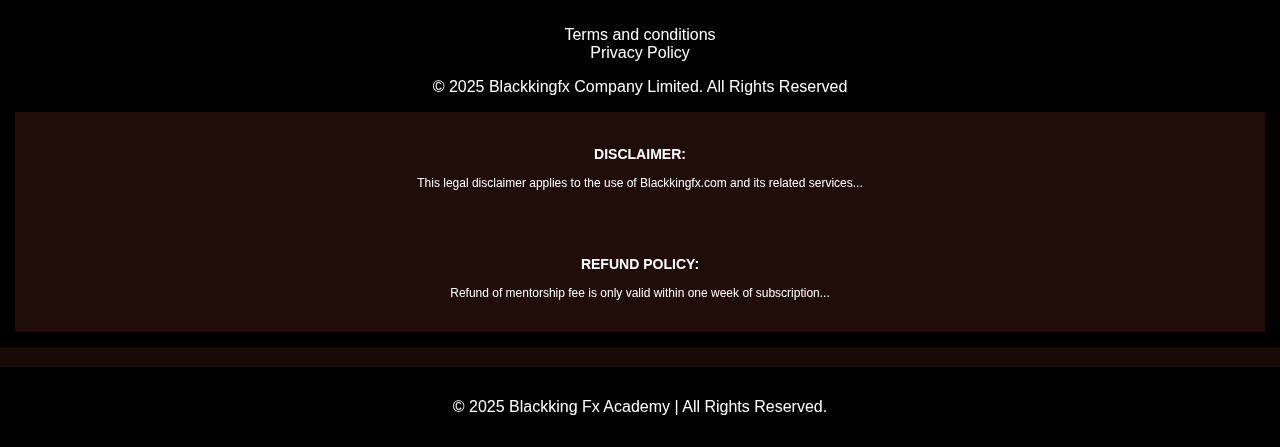
==== commit 1b1df91b: "Update index.html" ====
--- a/index.html
+++ b/index.html
@@ -82,10 +82,8 @@
         </div>
         <div class="plan">
             <h3>Free signal</h3>
-            <p class="price">$00.00</p>
-            <p>Payments Available: ₿ $ ₦</p>
+            <p class="price">Free</p>
             <ul>
-                
                 <li>Free trade signals (Bonus)</li>
                
                 <li>24/7 Support</li>
